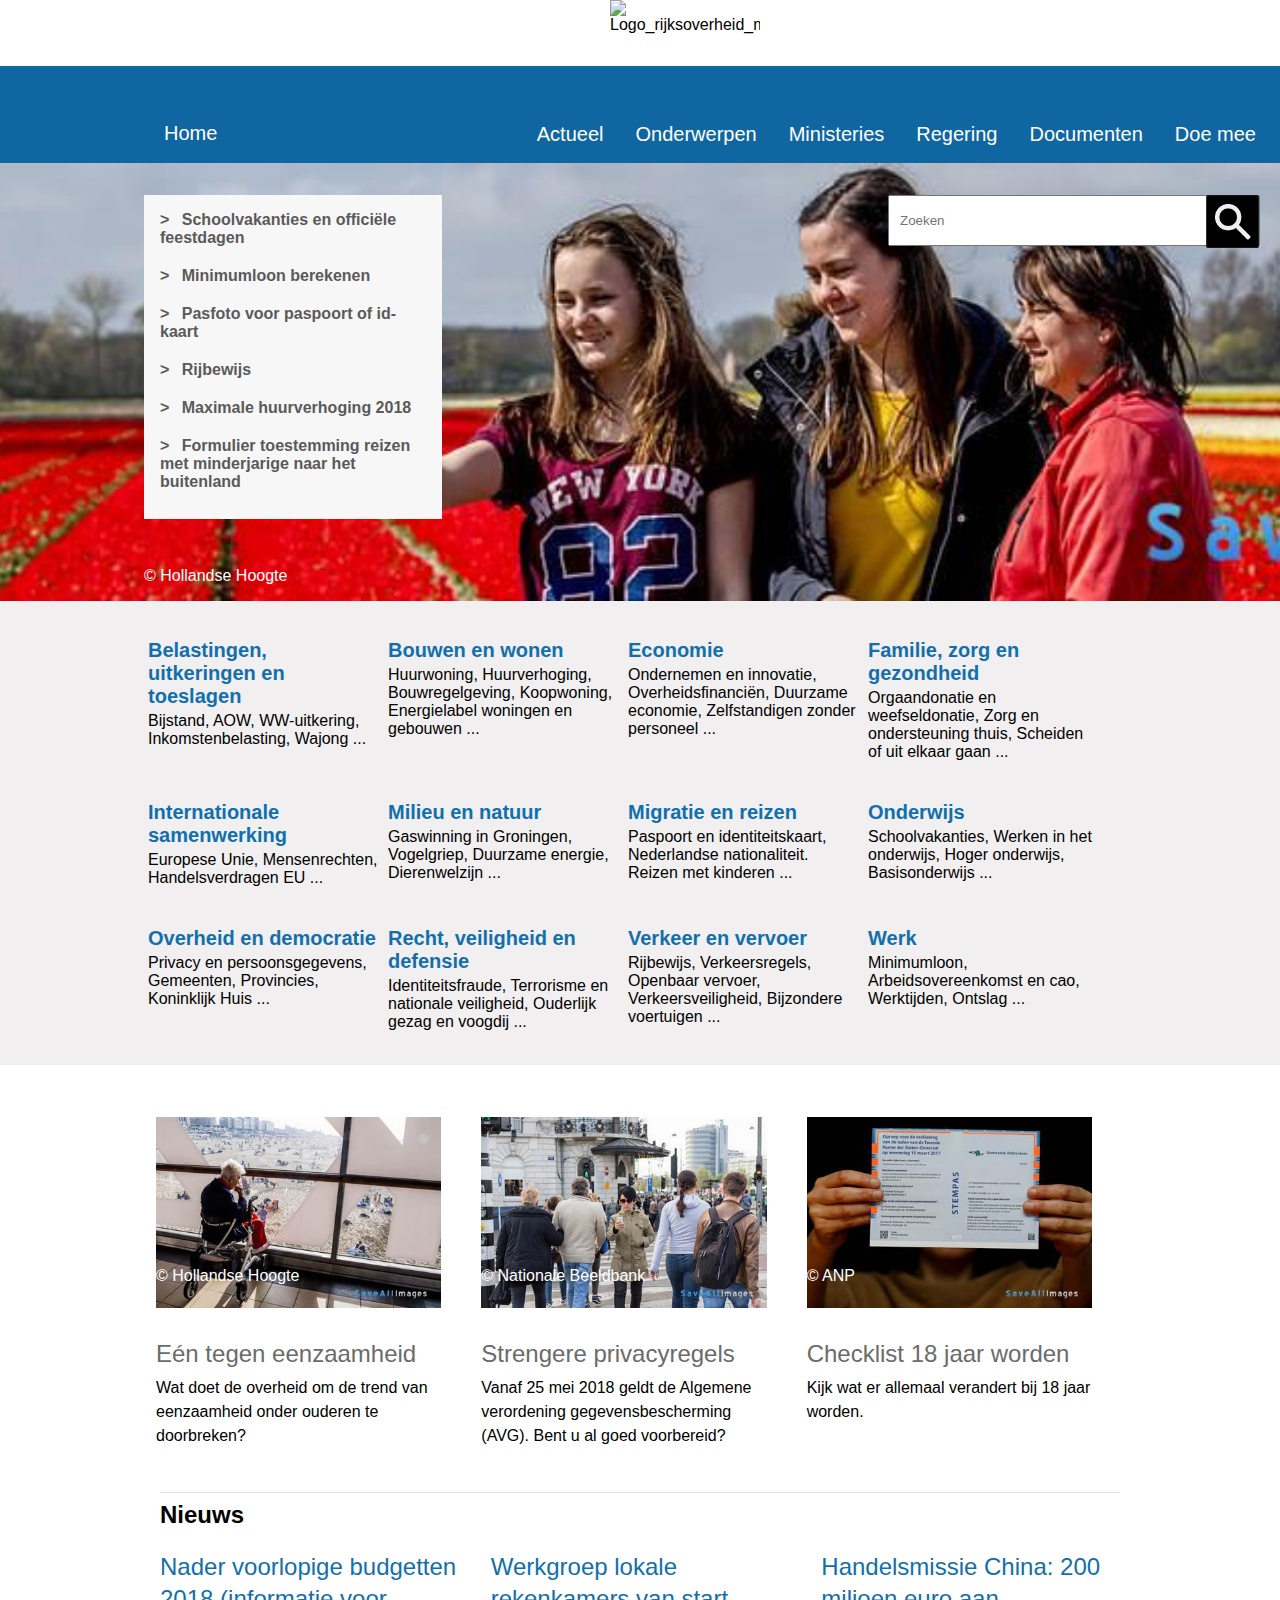
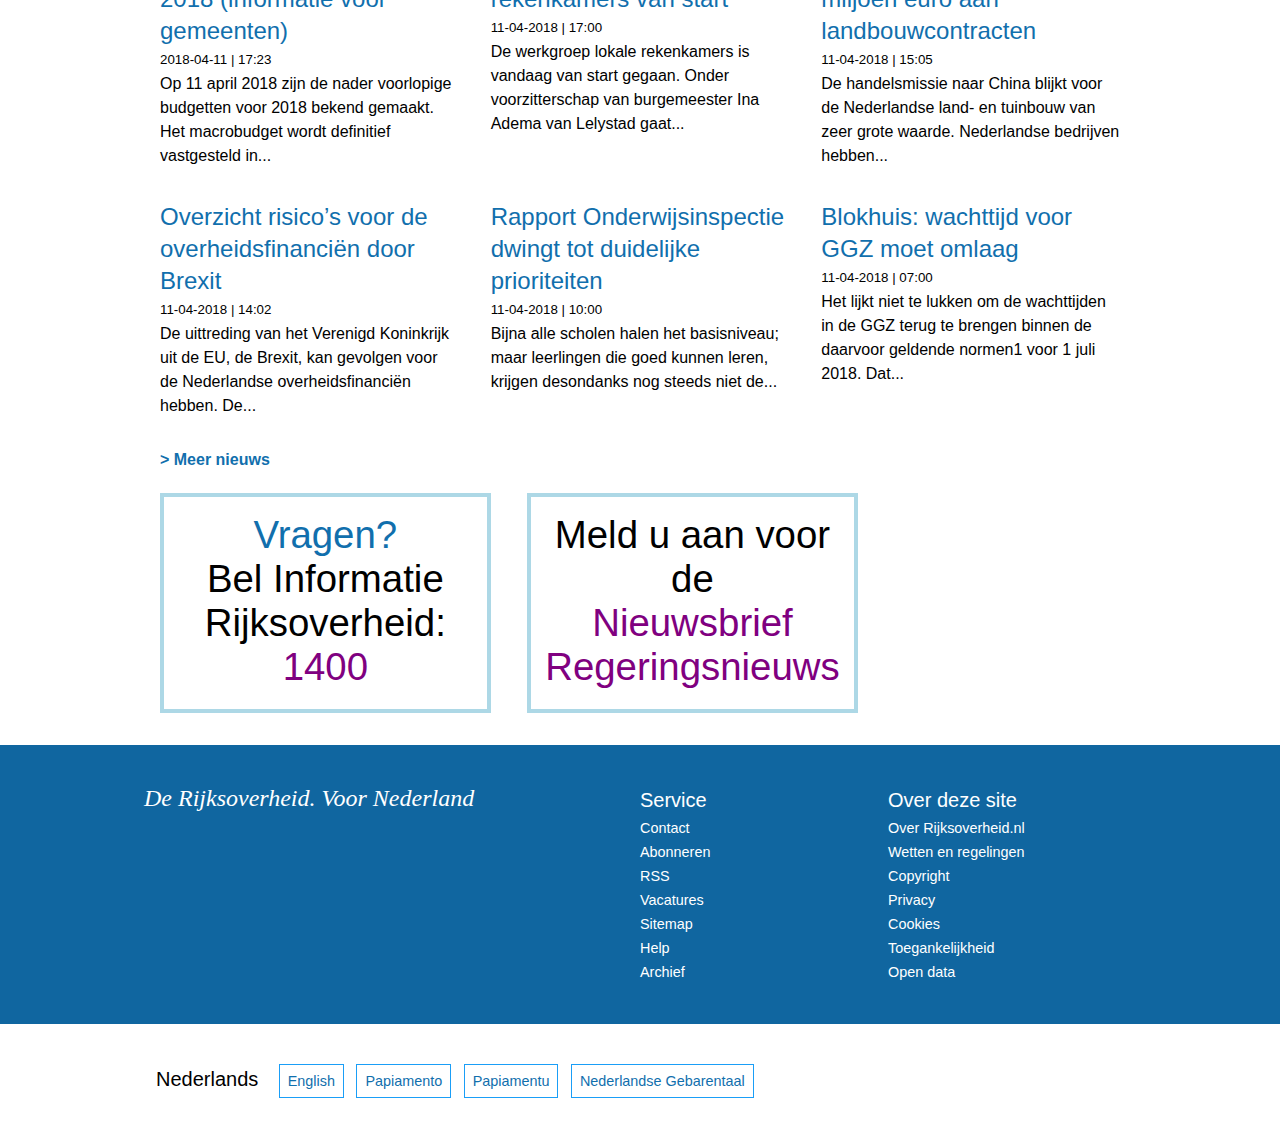
==== week3/index.html @ 57351591 "Homework week3" ====
<!DOCTYPE html>
<html>
<head>
  <meta charset="utf-8" />
  <meta http-equiv="X-UA-Compatible" content="IE=edge">
  <title>Informatie van de Rijksoverheid | Rijksoverheid.nl</title>
  <link rel="shortcut icon" href="images/favicon.ico" />
  <meta name="viewport" content="width=device-width, initial-scale=1">
  <link rel="stylesheet" type="text/css" media="screen" href="style.css" />
</head>
<body>
  <div class="wrapper">
    <header>
      <div class="logo-wrapper">
        <img class="logo" src="https://upload.wikimedia.org/wikipedia/commons/c/c5/Logo_rijksoverheid_met_beeldmerk.svg" alt="Logo_rijksoverheid_met_beeldmerk"/>
      </div>
      <div class="header-wrapper">
        <h1 id="home"><a href="#home">Home</a></h1>
        <nav class="nav">
          <div class="toggle">
            <input type="checkbox" />
            <span></span>
            <span></span>
            <span></span>
            <ul class="drop-menu">
              <a href="https://www.rijksoverheid.nl/actueel"><li>Actueel</li></a>
              <a href="https://www.rijksoverheid.nl/onderwerpen"><li>Onderwerpen</li></a>
              <a href="https://www.rijksoverheid.nl/ministeries"><li>Ministeries</li></a>
              <a href="https://www.rijksoverheid.nl/regering"><li>Regering</li></a>
              <a href="https://www.rijksoverheid.nl/documenten"><li>Documenten</li></a>
              <a href="https://www.rijksoverheid.nl/doe-mee"><li>Doe mee</li></a>
            </ul>
          </div>
          <div class="search">
            <input type="text" placeholder="Zoeken">
            <button type="submit">
              <img src="images/google-web-search.png" alt="magnifier glass"/>
            </button>
          </div>
        </nav>
      </div>
    </header>
    <main>
      <div class="content-list">
        <ul>
          <li><a href="https://www.rijksoverheid.nl/onderwerpen/schoolvakanties"><span>&gt;</span> Schoolvakanties en officiële feestdagen</a></li>
          <li><a href="https://www.rijksoverheid.nl/onderwerpen/minimumloon/rekenhulp-minimumloon-berekenen"><span>&gt;</span> Minimumloon berekenen</a></li>
          <li><a href="https://www.rijksoverheid.nl/onderwerpen/paspoort-en-identiteitskaart/eisen-pasfoto-paspoort-id-kaart"><span>&gt;</span> Pasfoto voor paspoort of id-kaart</a></li>
          <li><a href="https://www.rijksoverheid.nl/onderwerpen/rijbewijs"><span>&gt;</span> Rijbewijs</a></li>
          <li><a href="https://www.rijksoverheid.nl/onderwerpen/huurverhoging/vraag-en-antwoord/wat-is-de-maximale-huurverhoging-in-2018"><span>&gt;</span> Maximale huurverhoging 2018</a></li>
          <li><a href="https://www.rijksoverheid.nl/documenten/formulieren/2014/02/06/formulier-toestemming-reizen-met-minderjarige-naar-het-buitenland"><span>&gt;</span> Formulier toestemming reizen met minderjarige naar het buitenland</a></li>
        </ul>
        <p class="copyright">&COPY; Hollandse Hoogte</p>
      </div>
      
      <div class="articles">
        <article>
          <a href="https://www.rijksoverheid.nl/onderwerpen/themas/belastingen-uitkeringen-en-toeslagen">
            <h2>Belastingen, uitkeringen en toeslagen</h2>
            <p>Bijstand, AOW, WW-uitkering, Inkomstenbelasting, Wajong ...</p>
          </a>
        </article>
        <article>
          <a href="https://www.rijksoverheid.nl/onderwerpen/themas/bouwen-en-wonen">
            <h2>Bouwen en wonen</h2>
            <p>Huurwoning, Huurverhoging, Bouwregelgeving, Koopwoning, Energielabel woningen en gebouwen ...</p>
          </a>
        </article>
        <article>
          <a href="https://www.rijksoverheid.nl/onderwerpen/themas/economie">
            <h2>Economie</h2>
            <p>Ondernemen en innovatie, Overheidsfinanciën, Duurzame economie, Zelfstandigen zonder personeel ...</p>
          </a>
        </article>
        <article>
          <a href="https://www.rijksoverheid.nl/onderwerpen/themas/familie-zorg-en-gezondheid">
            <h2>Familie, zorg en gezondheid</h2>
            <p>Orgaandonatie en weefseldonatie, Zorg en ondersteuning thuis, Scheiden of uit elkaar gaan ...</p>
          </a>
        </article>
        <article>
          <a href="https://www.rijksoverheid.nl/onderwerpen/themas/internationale-samenwerking">
            <h2>Internationale samenwerking</h2>
            <p>Europese Unie, Mensenrechten, Handelsverdragen EU ...</p>
          </a>
        </article>
        <article>
          <a href="https://www.rijksoverheid.nl/onderwerpen/themas/milieu-en-natuur">
            <h2>Milieu en natuur</h2>
            <p>Gaswinning in Groningen, Vogelgriep, Duurzame energie, Dierenwelzijn ...</p>
          </a>
        </article>
        <article>
          <a href="https://www.rijksoverheid.nl/onderwerpen/themas/migratie-en-reizen">
            <h2>Migratie en reizen</h2>
            <p>Paspoort en identiteitskaart, Nederlandse nationaliteit. Reizen met kinderen ...</p>
          </a>
        </article>
        <article>
          <a href="https://www.rijksoverheid.nl/onderwerpen/themas/onderwijs">
            <h2>Onderwijs</h2>
            <p>Schoolvakanties, Werken in het onderwijs, Hoger onderwijs, Basisonderwijs ...</p>
          </a>
        </article>
        <article>
          <a href="https://www.rijksoverheid.nl/onderwerpen/themas/overheid-en-democratie">
            <h2>Overheid en democratie</h2>
            <p>Privacy en persoonsgegevens, Gemeenten, Provincies, Koninklijk Huis ...</p>
          </a>
        </article>
        <article>
          <a href="https://www.rijksoverheid.nl/onderwerpen/themas/recht-veiligheid-en-defensie">
            <h2>Recht, veiligheid en defensie</h2>
            <p>Identiteitsfraude, Terrorisme en nationale veiligheid, Ouderlijk gezag en voogdij ...</p>
          </a>
        </article>
        <article>
          <a href="https://www.rijksoverheid.nl/onderwerpen/themas/verkeer-en-vervoer">
            <h2>Verkeer en vervoer</h2>
            <p>Rijbewijs, Verkeersregels, Openbaar vervoer, Verkeersveiligheid, Bijzondere voertuigen ...</p>
          </a>
        </article>
        <article>
          <a href="https://www.rijksoverheid.nl/onderwerpen/themas/werk">
            <h2>Werk</h2>
            <p>Minimumloon, Arbeidsovereenkomst en cao, Werktijden, Ontslag ...</p>
          </a>
        </article>
      </div>
      <div class="main-articles">
        <ul>
          <li class="main-items">
            <img src="images/eenzaamheid-ouderen.jpg" alt="old woman sitting alone on a zimmer frame" />
            <p class="copyright">&copy; Hollandse Hoogte</p>
            <h2 class="article-header"><a href="https://www.rijksoverheid.nl/onderwerpen/eenzaamheid/aanpak-eenzaamheid">Eén tegen eenzaamheid</a></h2>
            <p>Wat doet de overheid om de trend van eenzaamheid onder ouderen te doorbreken?</p>
          </li>
          <li class="main-items">
            <img src="images/privacy-en-persoonsgegevens.jpg" alt="a woman using her smartphone while walking among the crowd" />
            <p class="copyright">&copy; Nationale Beeldbank</p>
            <h2 class="article-header"><a href="https://www.rijksoverheid.nl/onderwerpen/privacy-en-persoonsgegevens/voorbereiden-op-de-avg">Strengere privacyregels</a></h2>
            <p>Vanaf 25 mei 2018 geldt de Algemene verordening gegevensbescherming (AVG). Bent u al goed voorbereid?</p>
          </li>
          <li class="main-items">
            <img src="images/home_checklist-18-jaar.jpg" alt="a person holding a voting id close to the camera" />
            <p class="copyright">&copy; ANP</p>
            <h2 class="article-header"><a href="https://www.rijksoverheid.nl/onderwerpen/achttien-jaar-worden/vraag-en-antwoord/checklist-bij-18-jaar-worden">Checklist 18 jaar worden</a></h2>
            <p>Kijk wat er allemaal verandert bij 18 jaar worden.</p>
          </li>
        </ul>
      </div>
      <div id="news">
        <h2>Nieuws</h2>
        <div class="news-wrapper">
          <div class="news-blog">
            <a href="https://www.rijksoverheid.nl/actueel/nieuws/2018/04/11/nader-voorlopige-budgetten-2018-informatie-voor-gemeenten"><article>
              <h3>Nader voorlopige budgetten 2018 (informatie voor gemeenten)</h3>
                <small>
                  <time datetime="2018-04-11 | 17:23" pubdate>2018-04-11 | 17:23</time>
                </small>
              <p>Op 11 april 2018 zijn de nader voorlopige budgetten voor 2018 bekend gemaakt. Het macrobudget wordt definitief vastgesteld in...</p>
            </article></a>
          </div>
          <div class="news-blog">
            <a href="https://www.rijksoverheid.nl/actueel/nieuws/2018/04/11/werkgroep-lokale-rekenkamers-van-start"><article>
              <h3>Werkgroep lokale rekenkamers van start</h3>
                <small>
                  <time datetime="11-04-2018 | 17:00" pubdate>11-04-2018 | 17:00</time>
                </small>
              <p>De werkgroep lokale rekenkamers is vandaag van start gegaan. Onder voorzitterschap van burgemeester Ina Adema van Lelystad gaat...</p>
            </article></a>
          </div>
            <div class="news-blog">
            <a href="https://www.rijksoverheid.nl/actueel/nieuws/2018/04/11/handelsmissie-china-200-miljoen-euro-aan-landbouwcontracten"><article>
              <h3>Handelsmissie China: 200 miljoen euro aan landbouwcontracten</h3>
                <small>
                  <time datetime="11-04-2018 | 15:05" pubdate>11-04-2018 | 15:05</time>
                </small>
              <p>De handelsmissie naar China blijkt voor de Nederlandse land- en tuinbouw van zeer grote waarde. Nederlandse bedrijven hebben...</p>
            </article></a>
          </div>
            <div class="news-blog">
            <a href="https://www.rijksoverheid.nl/actueel/nieuws/2018/04/11/overzicht-risico%E2%80%99s-voor-de-overheidsfinancien-door-brexit"><article>
              <h3>Overzicht risico’s voor de overheidsfinanciën door Brexit</h3>
                <small>
                  <time datetime="11-04-2018 | 14:02" pubdate>11-04-2018 | 14:02</time>
                </small>
              <p>De uittreding van het Verenigd Koninkrijk uit de EU, de Brexit, kan gevolgen voor de Nederlandse overheidsfinanciën hebben. De...</p>
            </article></a>
          </div>
          <div class="news-blog">
            <a href="https://www.rijksoverheid.nl/actueel/nieuws/2018/04/11/rapport-onderwijsinspectie-dwingt-tot-duidelijke-prioriteiten"><article>
              <h3>Rapport Onderwijsinspectie dwingt tot duidelijke prioriteiten</h3>
                <small>
                  <time datetime="11-04-2018 | 10:00" pubdate>11-04-2018 | 10:00</time>
                </small>
              <p>Bijna alle scholen halen het basisniveau; maar leerlingen die goed kunnen leren, krijgen desondanks nog steeds niet de...</p>
            </article></a>
          </div>
          <div class="news-blog">
            <a href="https://www.rijksoverheid.nl/actueel/nieuws/2018/04/11/blokhuis-wachttijd-voor-ggz-moet-omlaag"><article>
              <h3>Blokhuis: wachttijd voor GGZ moet omlaag</h3>
                <small>
                  <time datetime="11-04-2018 | 07:00" pubdate>11-04-2018 | 07:00</time>
                </small>
              <p>Het lijkt niet te lukken om de wachttijden in de GGZ terug te brengen binnen de daarvoor geldende normen1 voor 1 juli 2018. Dat...</p>
            </article></a>
          </div>
        </div>
        <div>
          <a href="https://www.rijksoverheid.nl/actueel/nieuws"><span>&gt;</span> Meer nieuws</a>
        </div>
      </div>
      <div class="aside">
        <p><span>Vragen?</span>Bel Informatie Rijksoverheid:<span>1400</span></p>
        <p>Meld u aan voor de<span>Nieuwsbrief Regeringsnieuws</span></p>
      </div>
    </main>
    <footer>
      <div class="footer-wrapper">
        <p>De Rijksoverheid. Voor Nederland</p>
        <ul>
            <li>Over deze site</li>
            <li><a href="https://www.rijksoverheid.nl/over-rijksoverheid-nl">Over Rijksoverheid.nl</a></li>
            <li><a href="https://www.rijksoverheid.nl/wetten-en-regelingen">Wetten en regelingen</a></li>
            <li><a href="https://www.rijksoverheid.nl/copyright">Copyright</a></li>
            <li><a href="https://www.rijksoverheid.nl/privacy">Privacy</a></li>
            <li><a href="https://www.rijksoverheid.nl/cookies">Cookies</a></li>
            <li><a href="https://www.rijksoverheid.nl/toegankelijkheid">Toegankelijkheid</a></li>
            <li><a href="https://www.rijksoverheid.nl/opendata">Open data</a></li>
        </ul>
        <ul>
          <li>Service</li>
          <li><a href="https://www.rijksoverheid.nl/contact">Contact</a></li>
          <li><a href="https://abonneren.rijksoverheid.nl/">Abonneren</a></li>
          <li><a href="https://www.rijksoverheid.nl/rss">RSS</a></li>
          <li><a href="https://www.rijksoverheid.nl/vacatures">Vacatures</a></li>
          <li><a href="https://www.rijksoverheid.nl/sitemap">Sitemap</a></li>
          <li><a href="https://www.rijksoverheid.nl/help">Help</a></li>
          <li><a href="https://www.rijksoverheid.nl/archief">Archief</a></li>
        </ul>
      </div>
      <div class="languages">
        <ul>
          <li>Nederlands</li>
          <li><a href="https://www.government.nl" lang="en">English</a></li>
          <li><a href="https://www.gobiernodireino.nl/" lang="pap">Papiamento</a></li>
          <li><a href="https://www.gobiernudirenio.nl" lang="pap">Papiamentu</a></li>
          <li><a href="https://www.rijksoverheid.nl/onderwerpen/overheidscommunicatie/nederlandse-gebarentaal">Nederlandse Gebarentaal</a></li>
        </ul>
      </div>
    </footer>
  </div>
</body>
</html>
---- week3/style.css ----
*{
  margin: 0;
  padding: 0;
  font-family: 'Gill Sans', 'Gill Sans MT', Calibri, 'Trebuchet MS', sans-serif;
  box-sizing: border-box;
}
html{
  box-sizing: border-box;
}
*::before,
*::after {
  box-sizing: inherit;
}
.logo-wrapper{
  margin-left: calc((100% - 60px) / 2);
}
.logo {
  display: inline-block;
  width: 50%;
  max-width: 150px;
  height: auto;
}
a{
  text-decoration: none;
  color: #116fad;
}
.header-wrapper{
  background-color: #1066a0;
  color: #ffffff;
  padding: 0 1.25rem;
}
.toggle{
  display: block;
  position: relative;
  top: 0;
  user-select: none;
  -ms-user-select: none;
  -moz-user-select: none;
  z-index: 1;
}
.toggle input{
  display: block;
  width:30px;
  height: 30px;
  position: absolute;
  top: -2rem;
  right: 0;
  cursor: pointer;
  opacity: 0;
  z-index: 2;
}
.toggle span {
  display: block;
  width: 2rem;
  height: 0.16rem;
  margin-top: 0.4rem;
  position: relative;
  top: -1.5rem;
  left: calc(100% - 30px);
  background-color: #ffffff;
  z-index: 1;
  transform-origin: 0.25rem 0;
  -moz-transform-origin: 0.25rem 0;
  -ms-transform-origin: 0.25rem 0;
  transition: 0.2s ease-out;
  -moz-transition: 0.2s ease-out;
  -o-transition: 0.2s ease-out
}
.toggle span:first-child {
  transform-origin: 0% 100%;
  -moz-transform-origin: 0% 100%;
  -ms-transform-origin: 0% 100%;
}
.toggle span:nth-last-child(2) {
  transform-origin: 0% 100%;
  -moz-transform-origin: 0% 100%;
  -ms-transform-origin: 0% 100%;
}
.toggle input:checked ~ span:nth-child(2) {
  opacity: 1;
  transform: rotate(45deg);
  -moz-transform: rotate(45deg);
  -ms-transform: rotate(45deg);
}
.toggle input:checked ~ span:nth-child(3) {
  opacity: 0;
}
.toggle input:checked ~ span:nth-child(4) {
  transform: rotate(-45deg);
  -moz-transform: rotate(-45deg);
}
.drop-menu {
  display:none;
  position: relative;
  text-align: left;
  margin-left: -1.5rem;
  margin-top: -1.35rem;
  padding: 0.25rem;
  width: 100vw;
  z-index: 1;
  -webkit-font-smoothing: antialiased;
  transform-origin: 0% 0%;
  -moz-transform-origin: 0% 0%;
  -ms-transform-origin: 0% 0%;
  transform: translate(0, -100%);
  -moz-transform: translate(0, -100%);
  -ms-transform: translate(0, -100%);
  transition: 0.5s cubic-bezier(0.77, 0, 0.175, 1);
  -moz-transition: 0.5s cubic-bezier(0.77, 0, 0.175, 1);
  -o-transition: 0.5s cubic-bezier(0.77, 0, 0.175, 1);
}
.drop-menu a {
  color: #ffffff;
}

.drop-menu li {
  border-top: 1px solid #ffffff;
  cursor: pointer;
  padding: 0.85rem 1rem;
  font-size: 1.25rem;
  font-weight: 30;
  list-style-type: none;
}
.drop-menu li:hover{
  background-color: #1066a0;
  color: #ffffff;
}
input[type=checkbox]:checked ~ ul {
  display: block;
  position: absolute;
  background-color: #1066a0;
  transform: translate(0.25rem, 4.6875rem);
  -moz-transform: translate(0.25rem, 4.6875rem);
  -ms-transform: translate(0.25rem, 4.6875rem);
  -o-transform: translate(0.25rem, 4.6875rem);
}
#home {
  font-size: 1.25rem;
  font-weight: 80;
  padding-top: 1rem;
}
input[type=text] {
  padding: 1rem 0.625rem;
  width: 100%;
  margin-bottom: 0.625rem;
}
.search img {
  height: 58px;
  position: relative;
  top: -4px;
  right: 0.5rem;
}
.search button {
  float: right;
  position: relative;
  height: 50px;
  width: 50px;
  cursor: pointer;
  top: -3.9rem;
  right: -0.4rem;
  display: hidden;
}
.content-list {
  background-image: url('images/03_schoolvakanties-en-officiele-feestdagen-hero.jpg');
  background-size: cover;
  background-position: center center;
  padding: 2rem 1rem;
}
.content-list ul {
  background-color: #f7f7f7;
  background-clip: content-box;
  box-sizing: content-box;
  z-index: 0;
  padding-bottom: 2rem;
  width: fit-content;
}
.content-list li {
  padding: 1rem 1rem 0 1rem;
  margin-bottom: 0.25rem;
  list-style-type: none;
}
.content-list li:last-child {
  padding-bottom: 1.5rem;
}
.content-list ul a {
  color: #5a5a5a;
  font-weight: 600;
}
.copyright:nth-child(-n+2) {
  position: relative;
  top: -3rem;
  color: white;
}
.content-list .copyright{
  position: relative;
  top: 1rem;
  color: white;
}
.content-list span,
.news-blog span {
  padding-right: 0.5rem;
}
.articles {
  padding: 1rem 1rem;
  background-color: #f1efef;
  width: 100%;
}
.articles a {
  padding: 2rem;
}
h2 {
  font-size: 1.25rem;
  padding: 0.25rem 0;
}
.articles p {
  color: #000000;
}
.main-articles ul {
  display: flex;
  flex-direction: row;
  -ms-flex-direction: row;
  flex-wrap: wrap;
  -ms-flex-wrap: wrap;
  align-content: center;
  padding: 3rem 0.5rem 0 0.5rem;
  margin: 0 auto;
}
.main-articles li {
  list-style-type: none;
  width: calc(100% - 1rem);
  padding: 0.25rem;
  margin-bottom: 2.5rem;
}
.main-articles ul a {
  color: #6b6b6b;
}
.main-articles p {
  color: #000000;
  line-height: 1.5rem;
}
.main-articles h2 {
  font-size: 1.5rem;
  font-weight: 200;
  margin-bottom: 0.25rem;
}
.main-articles p,
.main-articles h2,
main img {
  width: calc(100% - 2rem);
  max-width: 450px;
}
#news h2 {
  margin: 0 1rem 1.125rem 1rem;
  border-top: 1px solid #e2e2e2;
  padding-top: 0.5rem;
  font-size: 1.5rem;
  font-weight: 550;
}
#news article {
  padding: 0 1rem;
  margin-bottom: 2rem;
  line-height: 1.5rem;
}
article h3 {
  font-size: 1.5rem;
  font-weight: 100;
  line-height: 2rem;
}
article small,
article p {
  color: #000000;
}
a[href$="nieuws"] {
  display: block;
  padding: 0 1rem;
  margin-bottom: 1.5rem;
  font-weight: 600;
}
.aside p {
  width: calc(100% - 2rem);
  margin: 0 1rem 2rem 1rem;
  border: 0.25rem solid #add8e6;
  padding: 1rem calc(3rem - 10vw);
  font-size: 10vw;
  font-size-adjust: 100%;
  text-align: center;
}
.aside span{
  display: block;
  color: #116fad;
}
.aside span:last-of-type{
  color: #800080;
}
.footer-wrapper{
  background-color: #1066a0;
  color: #ffffff;
  padding: 2.5rem 1rem;
}
.footer-wrapper a{
  color: #ffffff;
}
footer p {
  font-size: 1.5rem;
  font-family: 'Times New Roman', Times, serif;
  font-style: italic;
  margin-bottom: 1rem;
}
.footer-wrapper ul{
  width: 50%;
  list-style: none;
  text-align: left;
}
footer ul:first-child {
  float: left;
}
footer ul:nth-child(2) {
  float: right;
}
.languages {
  overflow: hidden;
  clear: both;
}
footer ul li:first-child {
  font-size: 1.25rem;
}
footer ul li {
  font-weight: 100;
  font-size: 0.9rem;
  padding: 0.25rem 0;
}
.languages{
  padding: 2rem;
}
.languages li {
  display: inline-block;
  margin: 0.25rem;
  padding: 0.5rem;
}
.languages li:nth-child(n+2) {
  border: 1px solid #1a9ef7;
}
.languages a:nth-child(n+2){
  color: #1a9ef7;
}
@media (min-width: 479px) {
  .logo-wrapper{
    margin-bottom: 2rem;
  }
  input[type=checkbox] {
    display: none;
  }
  input[type=checkbox] ~ span{
    display:none;
  }
  .drop-menu{
    display: inline-block;
    display: flex;
    flex-flow: row wrap;
    justify-content: flex-end;
    z-index: 0;
    transform: none;
    transition: none;
    margin-top: 0.25rem;
    text-align: right;
  } 
  .drop-menu li{
    border-top: 0;
  }
  #home {
    float:left;
    position: relative;
    top: 2.5rem;
  }
  #home a {
    color: #ffffff;

  }
  input[type=text]{
    float: right;
    width: 30%;
    position: relative;
    top: 2rem;
  }
  .search button {
    position: relative;
    top: 2rem;
    left: 30%;
  }
  .content-list ul {
    width: 30%;
  }
  .articles{
    display: flex;
    flex-flow: row wrap;
  }
  .articles article {
    width: calc(50% - 0.5rem);
    padding: 0 0.25rem;
  }
  .main-articles li{
    width: 50%;
  }
  .news-blog{
    float: left;
    width: 50%;
    height: 250px;
  }
  .aside p {
    display: inline-block;
    width: calc(50% - 4rem);
    font-size: 5vw;
    vertical-align: top;
    height: 220px;
  }
  .footer-wrapper ul{
    width: 25%;
    float: right;
    overflow: visible;
  }
  .footer-wrapper p{
    float: left;
    width: 50%;
  }
  .footer-wrapper{
    overflow: auto;
  }
}
@media (min-width: 992px) {
  .articles article {
    width: calc(25% - 0.5rem);
    padding: 0 0.25rem;
  }
  .main-articles li {
    width: calc(100% / 3); 
  }
  .news-blog {
    width: calc(100% / 3);
  }
  .aside p {
    width: calc(100% / 3);  
    font-size: 3vw;
    overflow: hidden;
  }
}
@media (min-width: 1124px) {
  #home,
  .content-list,
  .articles,
  .main-articles,
  #news,
  .aside,
  .footer-wrapper,
  .languages{
    padding-left: calc(1rem + 10vw);
    padding-right: calc(1rem + 10vw);
  }
}
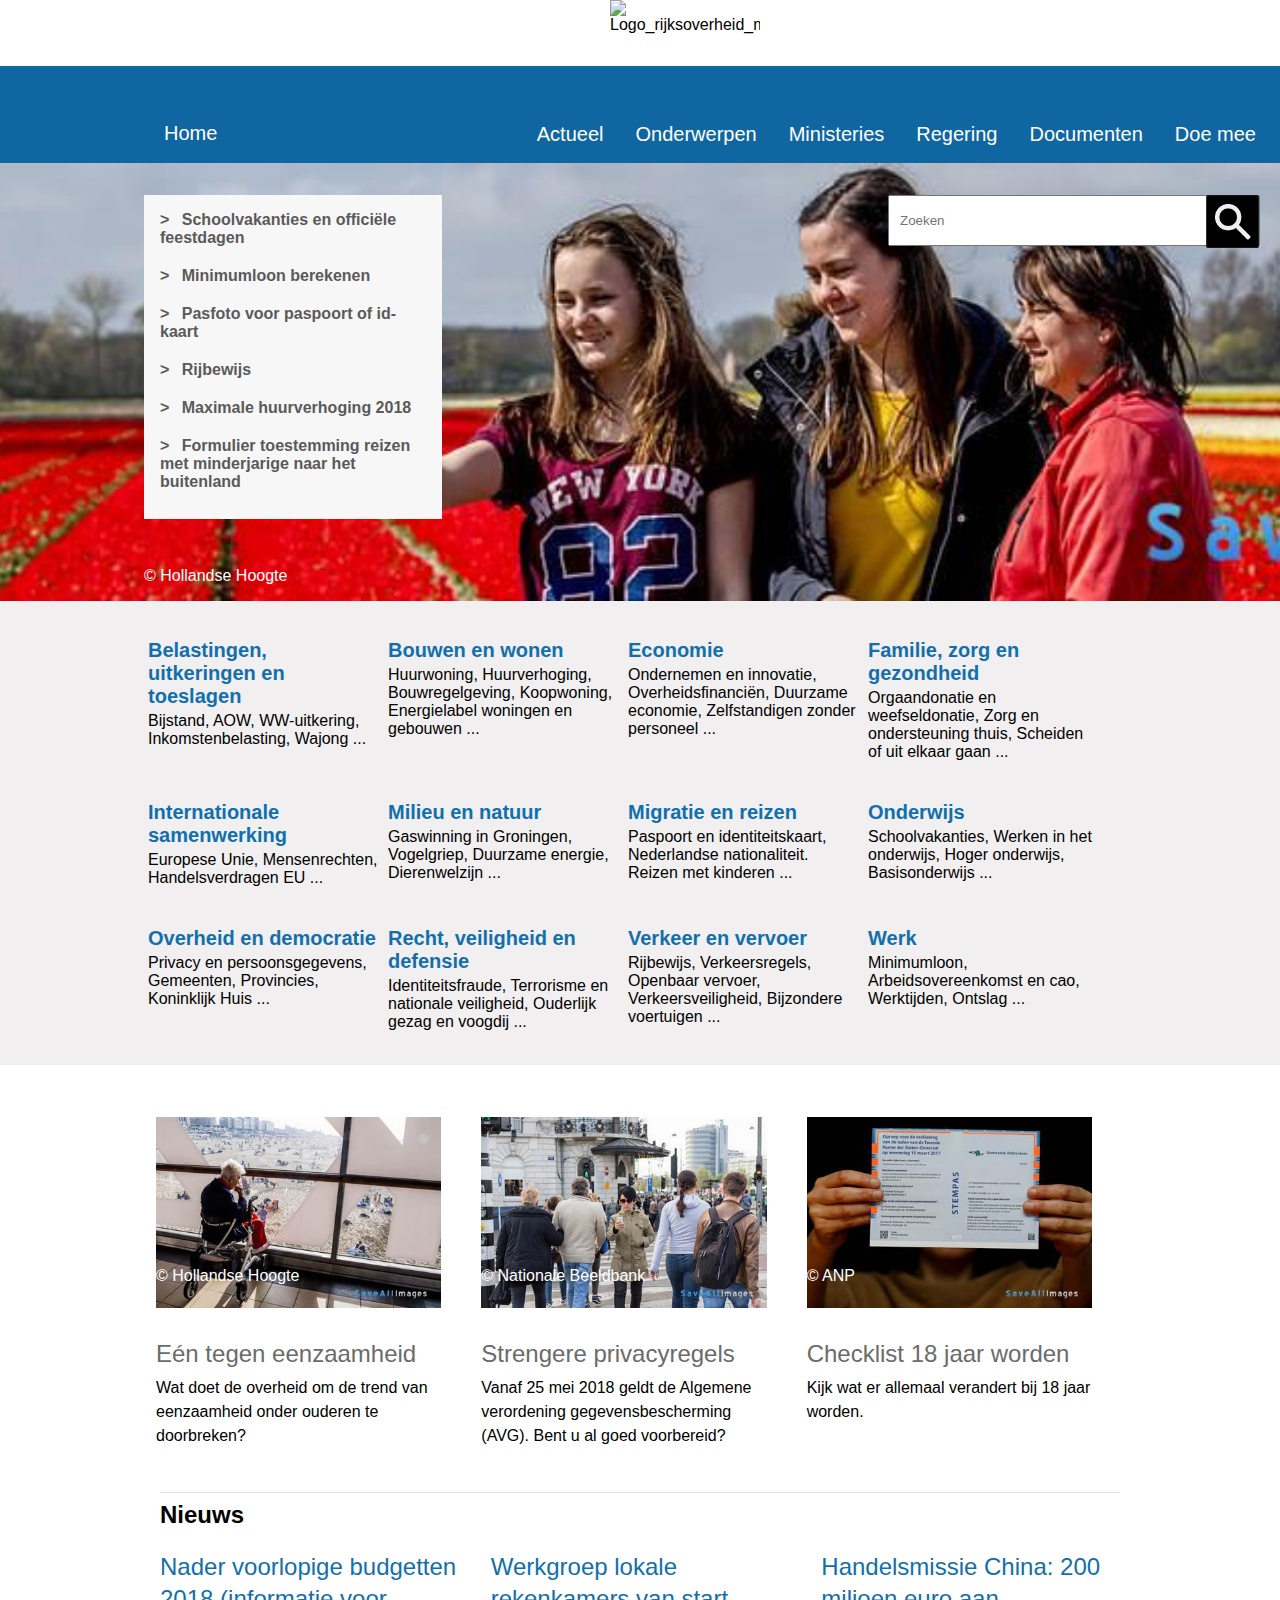
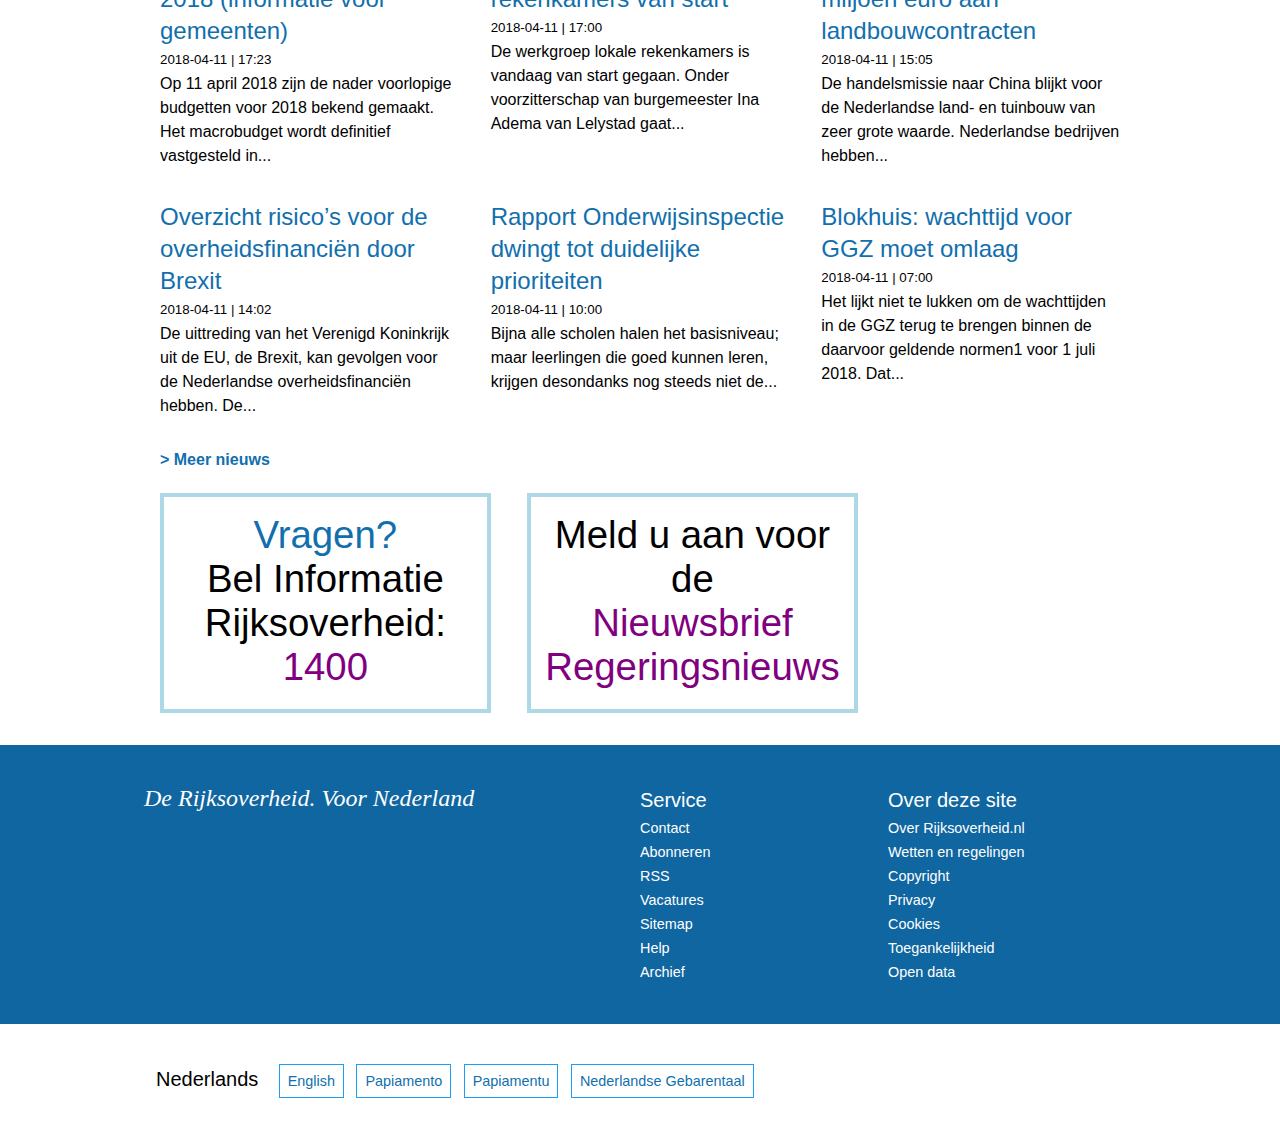
==== commit 6b8d74f5: "changing datetime format" ====
--- a/week3/index.html
+++ b/week3/index.html
@@ -1,171 +1,172 @@
 <!DOCTYPE html>
-<html>
-<head>
-  <meta charset="utf-8" />
-  <meta http-equiv="X-UA-Compatible" content="IE=edge">
-  <title>Informatie van de Rijksoverheid | Rijksoverheid.nl</title>
-  <link rel="shortcut icon" href="images/favicon.ico" />
-  <meta name="viewport" content="width=device-width, initial-scale=1">
-  <link rel="stylesheet" type="text/css" media="screen" href="style.css" />
-</head>
-<body>
-  <div class="wrapper">
-    <header>
-      <div class="logo-wrapper">
-        <img class="logo" src="https://upload.wikimedia.org/wikipedia/commons/c/c5/Logo_rijksoverheid_met_beeldmerk.svg" alt="Logo_rijksoverheid_met_beeldmerk"/>
-      </div>
-      <div class="header-wrapper">
-        <h1 id="home"><a href="#home">Home</a></h1>
-        <nav class="nav">
-          <div class="toggle">
-            <input type="checkbox" />
-            <span></span>
-            <span></span>
-            <span></span>
-            <ul class="drop-menu">
-              <a href="https://www.rijksoverheid.nl/actueel"><li>Actueel</li></a>
-              <a href="https://www.rijksoverheid.nl/onderwerpen"><li>Onderwerpen</li></a>
-              <a href="https://www.rijksoverheid.nl/ministeries"><li>Ministeries</li></a>
-              <a href="https://www.rijksoverheid.nl/regering"><li>Regering</li></a>
-              <a href="https://www.rijksoverheid.nl/documenten"><li>Documenten</li></a>
-              <a href="https://www.rijksoverheid.nl/doe-mee"><li>Doe mee</li></a>
-            </ul>
-          </div>
-          <div class="search">
-            <input type="text" placeholder="Zoeken">
-            <button type="submit">
-              <img src="images/google-web-search.png" alt="magnifier glass"/>
-            </button>
-          </div>
-        </nav>
-      </div>
-    </header>
-    <main>
-      <div class="content-list">
-        <ul>
-          <li><a href="https://www.rijksoverheid.nl/onderwerpen/schoolvakanties"><span>&gt;</span> Schoolvakanties en officiële feestdagen</a></li>
-          <li><a href="https://www.rijksoverheid.nl/onderwerpen/minimumloon/rekenhulp-minimumloon-berekenen"><span>&gt;</span> Minimumloon berekenen</a></li>
-          <li><a href="https://www.rijksoverheid.nl/onderwerpen/paspoort-en-identiteitskaart/eisen-pasfoto-paspoort-id-kaart"><span>&gt;</span> Pasfoto voor paspoort of id-kaart</a></li>
-          <li><a href="https://www.rijksoverheid.nl/onderwerpen/rijbewijs"><span>&gt;</span> Rijbewijs</a></li>
-          <li><a href="https://www.rijksoverheid.nl/onderwerpen/huurverhoging/vraag-en-antwoord/wat-is-de-maximale-huurverhoging-in-2018"><span>&gt;</span> Maximale huurverhoging 2018</a></li>
-          <li><a href="https://www.rijksoverheid.nl/documenten/formulieren/2014/02/06/formulier-toestemming-reizen-met-minderjarige-naar-het-buitenland"><span>&gt;</span> Formulier toestemming reizen met minderjarige naar het buitenland</a></li>
-        </ul>
-        <p class="copyright">&COPY; Hollandse Hoogte</p>
-      </div>
+<html lang="nl">
+  <head>
+    <meta charset="utf-8" />
+    <meta http-equiv="X-UA-Compatible" content="IE=edge">
+    <title>Informatie van de Rijksoverheid | Rijksoverheid.nl</title>
+    <link rel="shortcut icon" href="images/favicon.ico" />
+    <meta name="viewport" content="width=device-width, initial-scale=1">
+    <link rel="stylesheet" type="text/css" media="screen" href="style.css" />
+  </head>
+  <body>
+    <div class="wrapper">
+      <header>
+        <div class="logo-wrapper">
+          <img class="logo" src="https://upload.wikimedia.org/wikipedia/commons/c/c5/Logo_rijksoverheid_met_beeldmerk.svg" alt="Logo_rijksoverheid_met_beeldmerk"/>
+        </div>
+        <div class="header-wrapper">
+          <h1 id="home"><a href="#home">Home</a></h1>
+          <nav class="nav">
+            <div class="toggle">
+              <input type="checkbox" />
+              <span></span>
+              <span></span>
+              <span></span>
+              <ul class="drop-menu">
+                <li><a href="https://www.rijksoverheid.nl/actueel">Actueel</a></li>
+                <li><a href="https://www.rijksoverheid.nl/onderwerpen">Onderwerpen</a></li>
+                <li><a href="https://www.rijksoverheid.nl/ministeries">Ministeries</a></li>
+                <li><a href="https://www.rijksoverheid.nl/regering">Regering</a></li>
+                <li><a href="https://www.rijksoverheid.nl/documenten">Documenten</a></li>
+                <li><a href="https://www.rijksoverheid.nl/doe-mee">Doe mee</a></li>
+              </ul>
+            </div>
+            <div class="search">
+              <input type="text" placeholder="Zoeken">
+              <button type="submit">
+                <img src="images/google-web-search.png" alt="magnifier glass"/>
+              </button>
+            </div>
+          </nav>
+        </div>
+      </header>
+      <main>
+        <div class="content-list">
+          <ul>
+            <li><a href="https://www.rijksoverheid.nl/onderwerpen/schoolvakanties"><span>&gt;</span> Schoolvakanties en officiële feestdagen</a></li>
+            <li><a href="https://www.rijksoverheid.nl/onderwerpen/minimumloon/rekenhulp-minimumloon-berekenen"><span>&gt;</span> Minimumloon berekenen</a></li>
+            <li><a href="https://www.rijksoverheid.nl/onderwerpen/paspoort-en-identiteitskaart/eisen-pasfoto-paspoort-id-kaart"><span>&gt;</span> Pasfoto voor paspoort of id-kaart</a></li>
+            <li><a href="https://www.rijksoverheid.nl/onderwerpen/rijbewijs"><span>&gt;</span> Rijbewijs</a></li>
+            <li><a href="https://www.rijksoverheid.nl/onderwerpen/huurverhoging/vraag-en-antwoord/wat-is-de-maximale-huurverhoging-in-2018"><span>&gt;</span> Maximale huurverhoging 2018</a></li>
+            <li><a href="https://www.rijksoverheid.nl/documenten/formulieren/2014/02/06/formulier-toestemming-reizen-met-minderjarige-naar-het-buitenland"><span>&gt;</span> Formulier toestemming reizen met minderjarige naar het buitenland</a></li>
+          </ul>
+          <p class="copyright">&COPY; Hollandse Hoogte</p>
+        </div>
       
-      <div class="articles">
-        <article>
-          <a href="https://www.rijksoverheid.nl/onderwerpen/themas/belastingen-uitkeringen-en-toeslagen">
+        <div class="articles">
+          <article>
+            <a href="https://www.rijksoverheid.nl/onderwerpen/themas/belastingen-uitkeringen-en-toeslagen">
             <h2>Belastingen, uitkeringen en toeslagen</h2>
             <p>Bijstand, AOW, WW-uitkering, Inkomstenbelasting, Wajong ...</p>
-          </a>
-        </article>
-        <article>
-          <a href="https://www.rijksoverheid.nl/onderwerpen/themas/bouwen-en-wonen">
+            </a>
+          </article>
+          <article>
+            <a href="https://www.rijksoverheid.nl/onderwerpen/themas/bouwen-en-wonen">
             <h2>Bouwen en wonen</h2>
             <p>Huurwoning, Huurverhoging, Bouwregelgeving, Koopwoning, Energielabel woningen en gebouwen ...</p>
-          </a>
-        </article>
-        <article>
-          <a href="https://www.rijksoverheid.nl/onderwerpen/themas/economie">
+            </a>
+          </article>
+          <article>
+            <a href="https://www.rijksoverheid.nl/onderwerpen/themas/economie">
             <h2>Economie</h2>
             <p>Ondernemen en innovatie, Overheidsfinanciën, Duurzame economie, Zelfstandigen zonder personeel ...</p>
-          </a>
-        </article>
-        <article>
-          <a href="https://www.rijksoverheid.nl/onderwerpen/themas/familie-zorg-en-gezondheid">
+            </a>
+          </article>
+          <article>
+            <a href="https://www.rijksoverheid.nl/onderwerpen/themas/familie-zorg-en-gezondheid">
             <h2>Familie, zorg en gezondheid</h2>
             <p>Orgaandonatie en weefseldonatie, Zorg en ondersteuning thuis, Scheiden of uit elkaar gaan ...</p>
-          </a>
-        </article>
-        <article>
-          <a href="https://www.rijksoverheid.nl/onderwerpen/themas/internationale-samenwerking">
+            </a>
+          </article>
+          <article>
+            <a href="https://www.rijksoverheid.nl/onderwerpen/themas/internationale-samenwerking">
             <h2>Internationale samenwerking</h2>
             <p>Europese Unie, Mensenrechten, Handelsverdragen EU ...</p>
-          </a>
-        </article>
-        <article>
-          <a href="https://www.rijksoverheid.nl/onderwerpen/themas/milieu-en-natuur">
-            <h2>Milieu en natuur</h2>
-            <p>Gaswinning in Groningen, Vogelgriep, Duurzame energie, Dierenwelzijn ...</p>
-          </a>
-        </article>
-        <article>
-          <a href="https://www.rijksoverheid.nl/onderwerpen/themas/migratie-en-reizen">
+            </a>
+          </article>
+          <article>
+            <a href="https://www.rijksoverheid.nl/onderwerpen/themas/milieu-en-natuur">
+              <h2>Milieu en natuur</h2>
+              <p>Gaswinning in Groningen, Vogelgriep, Duurzame energie, Dierenwelzijn ...</p>
+            </a>
+          </article>
+          <article>
+            <a href="https://www.rijksoverheid.nl/onderwerpen/themas/migratie-en-reizen">
             <h2>Migratie en reizen</h2>
             <p>Paspoort en identiteitskaart, Nederlandse nationaliteit. Reizen met kinderen ...</p>
-          </a>
-        </article>
-        <article>
-          <a href="https://www.rijksoverheid.nl/onderwerpen/themas/onderwijs">
+            </a>
+          </article>
+          <article>
+            <a href="https://www.rijksoverheid.nl/onderwerpen/themas/onderwijs">
             <h2>Onderwijs</h2>
             <p>Schoolvakanties, Werken in het onderwijs, Hoger onderwijs, Basisonderwijs ...</p>
-          </a>
-        </article>
-        <article>
-          <a href="https://www.rijksoverheid.nl/onderwerpen/themas/overheid-en-democratie">
+            </a>
+          </article>
+          <article>
+            <a href="https://www.rijksoverheid.nl/onderwerpen/themas/overheid-en-democratie">
             <h2>Overheid en democratie</h2>
             <p>Privacy en persoonsgegevens, Gemeenten, Provincies, Koninklijk Huis ...</p>
-          </a>
-        </article>
-        <article>
-          <a href="https://www.rijksoverheid.nl/onderwerpen/themas/recht-veiligheid-en-defensie">
+            </a>
+          </article>
+          <article>
+            <a href="https://www.rijksoverheid.nl/onderwerpen/themas/recht-veiligheid-en-defensie">
             <h2>Recht, veiligheid en defensie</h2>
             <p>Identiteitsfraude, Terrorisme en nationale veiligheid, Ouderlijk gezag en voogdij ...</p>
-          </a>
-        </article>
-        <article>
-          <a href="https://www.rijksoverheid.nl/onderwerpen/themas/verkeer-en-vervoer">
+            </a>
+          </article>
+          <article>
+            <a href="https://www.rijksoverheid.nl/onderwerpen/themas/verkeer-en-vervoer">
             <h2>Verkeer en vervoer</h2>
             <p>Rijbewijs, Verkeersregels, Openbaar vervoer, Verkeersveiligheid, Bijzondere voertuigen ...</p>
-          </a>
-        </article>
-        <article>
-          <a href="https://www.rijksoverheid.nl/onderwerpen/themas/werk">
+            </a>
+          </article>
+          <article>
+            <a href="https://www.rijksoverheid.nl/onderwerpen/themas/werk">
             <h2>Werk</h2>
             <p>Minimumloon, Arbeidsovereenkomst en cao, Werktijden, Ontslag ...</p>
-          </a>
-        </article>
-      </div>
-      <div class="main-articles">
-        <ul>
-          <li class="main-items">
-            <img src="images/eenzaamheid-ouderen.jpg" alt="old woman sitting alone on a zimmer frame" />
-            <p class="copyright">&copy; Hollandse Hoogte</p>
-            <h2 class="article-header"><a href="https://www.rijksoverheid.nl/onderwerpen/eenzaamheid/aanpak-eenzaamheid">Eén tegen eenzaamheid</a></h2>
-            <p>Wat doet de overheid om de trend van eenzaamheid onder ouderen te doorbreken?</p>
-          </li>
-          <li class="main-items">
-            <img src="images/privacy-en-persoonsgegevens.jpg" alt="a woman using her smartphone while walking among the crowd" />
-            <p class="copyright">&copy; Nationale Beeldbank</p>
-            <h2 class="article-header"><a href="https://www.rijksoverheid.nl/onderwerpen/privacy-en-persoonsgegevens/voorbereiden-op-de-avg">Strengere privacyregels</a></h2>
-            <p>Vanaf 25 mei 2018 geldt de Algemene verordening gegevensbescherming (AVG). Bent u al goed voorbereid?</p>
-          </li>
-          <li class="main-items">
-            <img src="images/home_checklist-18-jaar.jpg" alt="a person holding a voting id close to the camera" />
-            <p class="copyright">&copy; ANP</p>
-            <h2 class="article-header"><a href="https://www.rijksoverheid.nl/onderwerpen/achttien-jaar-worden/vraag-en-antwoord/checklist-bij-18-jaar-worden">Checklist 18 jaar worden</a></h2>
-            <p>Kijk wat er allemaal verandert bij 18 jaar worden.</p>
-          </li>
-        </ul>
-      </div>
-      <div id="news">
-        <h2>Nieuws</h2>
-        <div class="news-wrapper">
-          <div class="news-blog">
-            <a href="https://www.rijksoverheid.nl/actueel/nieuws/2018/04/11/nader-voorlopige-budgetten-2018-informatie-voor-gemeenten"><article>
-              <h3>Nader voorlopige budgetten 2018 (informatie voor gemeenten)</h3>
-                <small>
-                  <time datetime="2018-04-11 | 17:23" pubdate>2018-04-11 | 17:23</time>
-                </small>
-              <p>Op 11 april 2018 zijn de nader voorlopige budgetten voor 2018 bekend gemaakt. Het macrobudget wordt definitief vastgesteld in...</p>
-            </article></a>
-          </div>
+            </a>
+          </article>
+        </div>
+        <div class="main-articles">
+          <ul>
+            <li class="main-items">
+              <img src="images/eenzaamheid-ouderen.jpg" alt="old woman sitting alone on a zimmer frame" />
+              <p class="copyright">&copy; Hollandse Hoogte</p>
+              <h2 class="article-header"><a href="https://www.rijksoverheid.nl/onderwerpen/eenzaamheid/aanpak-eenzaamheid">Eén tegen eenzaamheid</a></h2>
+              <p>Wat doet de overheid om de trend van eenzaamheid onder ouderen te doorbreken?</p>
+            </li>
+            <li class="main-items">
+              <img src="images/privacy-en-persoonsgegevens.jpg" alt="a woman using her smartphone while walking among the crowd" />
+              <p class="copyright">&copy; Nationale Beeldbank</p>
+              <h2 class="article-header"><a href="https://www.rijksoverheid.nl/onderwerpen/privacy-en-persoonsgegevens/voorbereiden-op-de-avg">Strengere privacyregels</a></h2>
+              <p>Vanaf 25 mei 2018 geldt de Algemene verordening gegevensbescherming (AVG). Bent u al goed voorbereid?</p>
+            </li>
+            <li class="main-items">
+              <img src="images/home_checklist-18-jaar.jpg" alt="a person holding a voting id close to the camera" />
+              <p class="copyright">&copy; ANP</p>
+              <h2 class="article-header"><a href="https://www.rijksoverheid.nl/onderwerpen/achttien-jaar-worden/vraag-en-antwoord/checklist-bij-18-jaar-worden">Checklist 18 jaar worden</a></h2>
+              <p>Kijk wat er allemaal verandert bij 18 jaar worden.</p>
+            </li>
+          </ul>
+        </div>
+        <div id="news">
+          <h2>Nieuws</h2>
+          <div class="news-wrapper">
+            <div class="news-blog">
+              <a href="https://www.rijksoverheid.nl/actueel/nieuws/2018/04/11/nader-voorlopige-budgetten-2018-informatie-voor-gemeenten">
+              <article>
+                <h3>Nader voorlopige budgetten 2018 (informatie voor gemeenten)</h3>
+                  <small>
+                    <time datetime="2018-04-11">2018-04-11 | 17:23</time>
+                  </small>
+                <p>Op 11 april 2018 zijn de nader voorlopige budgetten voor 2018 bekend gemaakt. Het macrobudget wordt definitief vastgesteld in...</p>
+              </article></a>
+            </div>
           <div class="news-blog">
             <a href="https://www.rijksoverheid.nl/actueel/nieuws/2018/04/11/werkgroep-lokale-rekenkamers-van-start"><article>
               <h3>Werkgroep lokale rekenkamers van start</h3>
                 <small>
-                  <time datetime="11-04-2018 | 17:00" pubdate>11-04-2018 | 17:00</time>
+                  <time datetime="2018-04-11">2018-04-11 | 17:00</time>
                 </small>
               <p>De werkgroep lokale rekenkamers is vandaag van start gegaan. Onder voorzitterschap van burgemeester Ina Adema van Lelystad gaat...</p>
             </article></a>
@@ -174,7 +175,7 @@
             <a href="https://www.rijksoverheid.nl/actueel/nieuws/2018/04/11/handelsmissie-china-200-miljoen-euro-aan-landbouwcontracten"><article>
               <h3>Handelsmissie China: 200 miljoen euro aan landbouwcontracten</h3>
                 <small>
-                  <time datetime="11-04-2018 | 15:05" pubdate>11-04-2018 | 15:05</time>
+                  <time datetime="2018-04-11">2018-04-11 | 15:05</time>
                 </small>
               <p>De handelsmissie naar China blijkt voor de Nederlandse land- en tuinbouw van zeer grote waarde. Nederlandse bedrijven hebben...</p>
             </article></a>
@@ -183,7 +184,7 @@
             <a href="https://www.rijksoverheid.nl/actueel/nieuws/2018/04/11/overzicht-risico%E2%80%99s-voor-de-overheidsfinancien-door-brexit"><article>
               <h3>Overzicht risico’s voor de overheidsfinanciën door Brexit</h3>
                 <small>
-                  <time datetime="11-04-2018 | 14:02" pubdate>11-04-2018 | 14:02</time>
+                  <time datetime="2018-04-11">2018-04-11 | 14:02</time>
                 </small>
               <p>De uittreding van het Verenigd Koninkrijk uit de EU, de Brexit, kan gevolgen voor de Nederlandse overheidsfinanciën hebben. De...</p>
             </article></a>
@@ -192,34 +193,34 @@
             <a href="https://www.rijksoverheid.nl/actueel/nieuws/2018/04/11/rapport-onderwijsinspectie-dwingt-tot-duidelijke-prioriteiten"><article>
               <h3>Rapport Onderwijsinspectie dwingt tot duidelijke prioriteiten</h3>
                 <small>
-                  <time datetime="11-04-2018 | 10:00" pubdate>11-04-2018 | 10:00</time>
+                  <time datetime="2018-04-11">2018-04-11 | 10:00</time>
                 </small>
               <p>Bijna alle scholen halen het basisniveau; maar leerlingen die goed kunnen leren, krijgen desondanks nog steeds niet de...</p>
             </article></a>
-          </div>
-          <div class="news-blog">
-            <a href="https://www.rijksoverheid.nl/actueel/nieuws/2018/04/11/blokhuis-wachttijd-voor-ggz-moet-omlaag"><article>
-              <h3>Blokhuis: wachttijd voor GGZ moet omlaag</h3>
-                <small>
-                  <time datetime="11-04-2018 | 07:00" pubdate>11-04-2018 | 07:00</time>
-                </small>
-              <p>Het lijkt niet te lukken om de wachttijden in de GGZ terug te brengen binnen de daarvoor geldende normen1 voor 1 juli 2018. Dat...</p>
-            </article></a>
-          </div>
-        </div>
-        <div>
-          <a href="https://www.rijksoverheid.nl/actueel/nieuws"><span>&gt;</span> Meer nieuws</a>
-        </div>
-      </div>
-      <div class="aside">
-        <p><span>Vragen?</span>Bel Informatie Rijksoverheid:<span>1400</span></p>
-        <p>Meld u aan voor de<span>Nieuwsbrief Regeringsnieuws</span></p>
-      </div>
-    </main>
-    <footer>
-      <div class="footer-wrapper">
-        <p>De Rijksoverheid. Voor Nederland</p>
-        <ul>
+            </div>
+            <div class="news-blog">
+              <a href="https://www.rijksoverheid.nl/actueel/nieuws/2018/04/11/blokhuis-wachttijd-voor-ggz-moet-omlaag"><article>
+                <h3>Blokhuis: wachttijd voor GGZ moet omlaag</h3>
+                  <small>
+                    <time datetime="2018-04-11">2018-04-11 | 07:00</time>
+                  </small>
+                <p>Het lijkt niet te lukken om de wachttijden in de GGZ terug te brengen binnen de daarvoor geldende normen1 voor 1 juli 2018. Dat...</p>
+              </article></a>
+            </div>
+          </div>
+          <div>
+            <a href="https://www.rijksoverheid.nl/actueel/nieuws"><span>&gt;</span> Meer nieuws</a>
+          </div>
+        </div>
+        <div class="aside">
+          <p><span>Vragen?</span>Bel Informatie Rijksoverheid:<span>1400</span></p>
+          <p>Meld u aan voor de<span>Nieuwsbrief Regeringsnieuws</span></p>
+        </div>
+      </main>
+      <footer>
+        <div class="footer-wrapper">
+          <p>De Rijksoverheid. Voor Nederland</p>
+          <ul>
             <li>Over deze site</li>
             <li><a href="https://www.rijksoverheid.nl/over-rijksoverheid-nl">Over Rijksoverheid.nl</a></li>
             <li><a href="https://www.rijksoverheid.nl/wetten-en-regelingen">Wetten en regelingen</a></li>
@@ -228,28 +229,28 @@
             <li><a href="https://www.rijksoverheid.nl/cookies">Cookies</a></li>
             <li><a href="https://www.rijksoverheid.nl/toegankelijkheid">Toegankelijkheid</a></li>
             <li><a href="https://www.rijksoverheid.nl/opendata">Open data</a></li>
-        </ul>
-        <ul>
-          <li>Service</li>
-          <li><a href="https://www.rijksoverheid.nl/contact">Contact</a></li>
-          <li><a href="https://abonneren.rijksoverheid.nl/">Abonneren</a></li>
-          <li><a href="https://www.rijksoverheid.nl/rss">RSS</a></li>
-          <li><a href="https://www.rijksoverheid.nl/vacatures">Vacatures</a></li>
-          <li><a href="https://www.rijksoverheid.nl/sitemap">Sitemap</a></li>
-          <li><a href="https://www.rijksoverheid.nl/help">Help</a></li>
-          <li><a href="https://www.rijksoverheid.nl/archief">Archief</a></li>
-        </ul>
-      </div>
-      <div class="languages">
-        <ul>
-          <li>Nederlands</li>
-          <li><a href="https://www.government.nl" lang="en">English</a></li>
-          <li><a href="https://www.gobiernodireino.nl/" lang="pap">Papiamento</a></li>
-          <li><a href="https://www.gobiernudirenio.nl" lang="pap">Papiamentu</a></li>
-          <li><a href="https://www.rijksoverheid.nl/onderwerpen/overheidscommunicatie/nederlandse-gebarentaal">Nederlandse Gebarentaal</a></li>
-        </ul>
-      </div>
-    </footer>
-  </div>
-</body>
-</html>+          </ul>
+          <ul>
+            <li>Service</li>
+            <li><a href="https://www.rijksoverheid.nl/contact">Contact</a></li>
+            <li><a href="https://abonneren.rijksoverheid.nl/">Abonneren</a></li>
+            <li><a href="https://www.rijksoverheid.nl/rss">RSS</a></li>
+            <li><a href="https://www.rijksoverheid.nl/vacatures">Vacatures</a></li>
+            <li><a href="https://www.rijksoverheid.nl/sitemap">Sitemap</a></li>
+            <li><a href="https://www.rijksoverheid.nl/help">Help</a></li>
+            <li><a href="https://www.rijksoverheid.nl/archief">Archief</a></li>
+          </ul>
+        </div>
+        <div class="languages">
+          <ul>
+            <li>Nederlands</li>
+            <li><a href="https://www.government.nl" lang="en">English</a></li>
+            <li><a href="https://www.gobiernodireino.nl/" lang="pap">Papiamento</a></li>
+            <li><a href="https://www.gobiernudirenio.nl" lang="pap">Papiamentu</a></li>
+            <li><a href="https://www.rijksoverheid.nl/onderwerpen/overheidscommunicatie/nederlandse-gebarentaal">Nederlandse Gebarentaal</a></li>
+          </ul>
+        </div>
+      </footer>
+    </div>
+  </body>
+</html>
